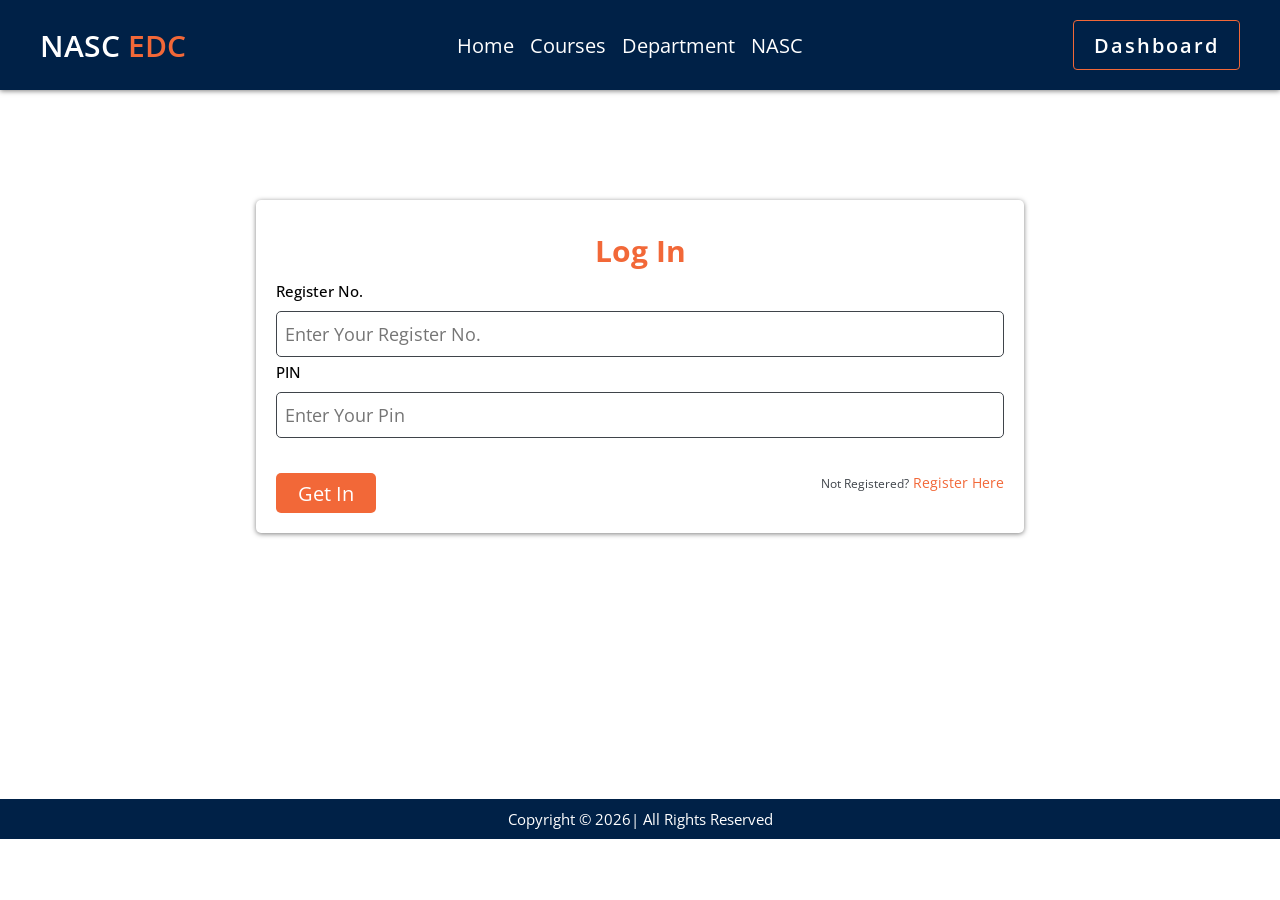
==== dashboard.html @ e79b32bd "front done" ====
<!DOCTYPE html>
<html lang="en">

<head>
    <meta charset="UTF-8">
    <meta http-equiv="X-UA-Compatible" content="IE=edge">
    <meta name="viewport" content="width=device-width, initial-scale=1.0">
    <title>Nehru Arts And Science College - EDC</title>
    <!-- custom css file -->
    <link rel="stylesheet" href="./assets/css/style.css">
    <!-- font awesome cdn -->
    <link rel="stylesheet" href="https://cdnjs.cloudflare.com/ajax/libs/font-awesome/5.15.4/css/all.min.css" />

</head>

<body>
    <!-- navbar section start -->
    <header class="header">
        <nav class="navbar">
            <a href="./index.html" class="logo">NASC <span>EDC</span></a>
            <button id="btn-toggler">
                <i class="fas fa-bars"></i>
            </button>
            <ul>
                <li><a href="./index.html">Home</a></li>
                <li><a target="_blank" href="https://www.nehrucolleges.net/all-courses.php">Courses</a></li>
                <li><a target="_blank" href="https://www.nehrucolleges.net/">Department</a></li>
                <li><a target="_blank" href="https://www.nehrucolleges.net/">NASC</a></li>
                <li id="dashboard"><a href="./dashboard.html">Dashboard</a></li>

            </ul>
            <div class="dashboard-btn">
                <a class="btn-main" href="">Dashboard</a>
            </div>
        </nav>

    </header>
    <!-- navbar section end -->
    <!-- form section start -->
    <section class="login-form active">
        <div class="form-container">
            <h3>Log In</h3>
            <form>
                <div class="form-controller">
                    <label for="registerNo">Register No.</label>
                    <input type="text" required id="registerNo" placeholder="Enter Your Register No." value="">
                </div>
                <div class="form-controller">
                    <label for="password">PIN</label>
                    <input type="password" required id="password" placeholder="Enter Your Pin" value="">
                </div>
               
                <input type="button" class="login-btn" id="login-btn" value="Get In">
                <p>Not registered?<a href="./index.html"> register here</a></p>
            </form>
        </div>
    </section>
    <!-- form section end -->

    <!-- user details section start -->
    <section class="user-details">
        <div class="form-container">
            <h3>Profile</h3>
            <form>
                <div class="form-controller">
                    <label>Register No.</label>
                    <input type="text" id="registerNo" value="">
                </div>
                <div class="form-controller">
                    <label>Name</label>
                    <input type="text" id="name" value="">
                </div>
                <div class="form-controller">
                    <label>email</label>
                    <input type="text" id="email" value="">
                </div>
                <div class="form-controller">
                    <label>mobile</label>
                    <input type="text" id="mobile"  value="">
                </div>
                <div class="form-controller">
                    <label>Department</label>
                    <input type="text" id="department" value="">
                </div>
                <div class="form-controller">
                    <label>Course</label>
                    <input type="text" id="course" value="">
                </div>
               <a href="./dashboard.html" class="btn-logout">Log out</a>
            </form>
        </div>
    </section>
    <!-- user details section end -->

    <footer>
        <p>copyright &copy; <span id="footerDate"></span>| All Rights Reserved</p>
    </footer>

    <!-- custom js file -->
    <script src="./assets/js/custom.js"></script>
    <script>
            // dashboard form section start
                const loginForm = document.querySelector('.login-form');
                const userDetails = document.querySelector('.user-details');

                document.querySelector('#login-btn').addEventListener('click', () => {
                    loginForm.classList.remove('active');
                    userDetails.classList.add('active');
                });
            
    </script>
</body>

</html>
---- assets/css/style.css ----
@import url("https://fonts.googleapis.com/css2?family=Open+Sans:wght@300;400;500;600;700&display=swap");
:root {
  --primary-color:#002147;
  --orange:#F26838;
  --text-primary:#333333;
  --text-secondary:#3f444a;
  --white:#ffffff;
  --black:#000000;
  --box-shadow:0 .1rem .5rem rgba(0,0,0,0.5);
}
::-webkit-scrollbar{
  width: .5rem;
}
::-webkit-scrollbar-track{
  background: transparent;
}
::-webkit-scrollbar-thumb{
  width: 100%;
  background-color: var(--primary-color);
  border-radius: .5rem;
}

* {
  margin: 0;
  padding: 0;
  box-sizing: border-box;
  font-family: "Open Sans", sans-serif;
  text-decoration: none!important;
  border: none;
  outline: none;
  overflow-x: hidden;
  text-transform: capitalize;
  /* transition:all .2s linear; */
}

html {
  font-size: 62.5%;
  scroll-behavior: smooth;    
  /* scroll-padding-top: 100rem;   */
}
body{
  position: relative;
}
/* common css start */
a{
  color:var(--white)!important;
  font-size: 2rem;
}
.btn-main{
  border: 1px solid var(--orange);
  height: 5rem;
  padding: .5rem 2rem;
  border-radius: .4rem;
  display: inline-block;
  display: flex;
  justify-content: center;
  align-items: center;
  flex-wrap: wrap;
  font-weight: 600;
  letter-spacing: .2rem;
  text-align: center;
  margin: 0 auto;
}
.btn-main i{
  padding-left: 1rem;
}


.btn-main:hover{
  background-color: var(--white);
  color: var(--orange)!important;
  border-color: transparent;
  box-shadow: var(--box-shadow);
}
h1,h2,h3,h4,h5{
  color: var(--text-primary);
}
p{
  color: var(--text-secondary);
}
/* common css end */



/* navigation menu */
.navbar {
 display: flex;
 align-items: center;
 justify-content: space-between;
 padding: 1.5rem 4rem;
 background-color:var(--primary-color);
 color: #fff;
 position: fixed;
 top: 0;
 left: 0;
 right: 0;
 box-shadow: var(--box-shadow);
 z-index: 1000;
 min-height: 10vh;
}


.navbar .logo{
  font-size: 3rem;
  font-weight: 600;
}
.navbar .logo span{
  color: var(--orange);
}

.navbar ul{
    display: flex;
    gap: 2;
    transition: all .2s linear;
}
.navbar li{
  padding: .5rem .8rem;
}
.navbar li#dashboard{
  display: none;
}
.navbar li#dashboard a{
    color: var(--orange)!important;
}
.navbar li:hover a{
  color: var(--orange)!important;
  transition:0.3s ease;
}
.navbar #btn-toggler{
  padding: .5rem 1rem;
  border-radius: .5rem;
  display: flex;
  justify-content: center;
  align-items: center;
  display: none;
}
.navbar #btn-toggler i{
  font-size: 2.5rem;
  color: var(--orange);
  transition: all .3s ease;
}
.navbar #btn-toggler i.fa-times{
  transform: rotate(-90deg);
}
.navbar.active ul{
  height: 100%;
  margin-top: 4rem;
  clip-path: polygon(0 0, 100% 0, 100% 100%, 0 100%); 

}
/* navbar section end */

/* banner section start */
.banner{
  margin-top: 7rem;
  width: 100%;
  height: 89vh;
  background-image: linear-gradient(to top right,rgba(0,38,78,0.5),rgba(0,38,78,0.5)),url('../images/nasc-image.jpg');
  background-repeat: no-repeat;
  background-position: top;
  display: flex;
  justify-content: center;
  align-items: center;
  text-align: center;
  padding: 0 .5rem;
}

.banner h3{
  font-size: 2.1rem;
  color: rgb(253, 253, 253);
  letter-spacing: .2rem;
  text-transform: uppercase;
}
.banner h1{
  font-size: 4rem;
  color: var(--white);
  letter-spacing: .5rem;
  font-weight: 700;
  text-shadow: 0 2px 5px #333333;
  margin: 1.5rem 0;
  text-transform: uppercase;
}
.banner p{
  font-size: 2rem;
  color: #fff;
}
.banner .hero-btn{
  margin-top: 2.5rem;
  width: 25rem;
  background-color: var(--white);
  color: var(--orange)!important;
  border-color: transparent;
  box-shadow: var(--box-shadow);

}
.banner .hero-btn:hover{
  border: 1px solid var(--orange);
  background: transparent;
  color: var(--white)!important;
}

/* register form code start */
.register-form{
  width: 100%;
  background: rgb(221, 219, 219);
}
.register-form h3{
  text-align: center;
  font-size: 3rem;
  padding: 3rem 0 1.5rem;
}
.register-form span{
  color: var(--orange);
}
.register-form .form-container{
  width: 60%;
  margin: 2rem auto;
  box-shadow: var(--box-shadow);
  padding: 2rem 3rem;
  border-radius: .8rem;
  background: var(--white);
}
.form-container h3{
  color: var(--orange);
  padding: .5rem 0;
}
.form-container .form-controller{
  width: 100%;
  
}

.form-container .form-controller label{
  font-size: 1.5rem;
  font-weight: 500;
}
.form-container .form-controller input,.form-container .form-controller select{
  width: 100%;
  border: 1px solid var(--text-secondary);
  margin-top: 1rem;
  border-radius: .5rem;
  padding: 1rem .8rem;
  font-size: 1.8rem;
  background: transparent;
}
.form-container input[type='submit'],.form-container input[type='button']{
  width: 10rem;
  height: 4rem;
  border-radius: .5rem;
  color: var(--white);
  background: var(--orange);
  margin-top: 3rem;
  font-size: 2rem;
  float: left;
  margin-right: .5rem;
}
.form-container #submit-btn.disabled{
  pointer-events: none;
  background-color: #d68469;
}
.form-container #final-submit-btn{
  display: none;
}
.form-container #final-submit-btn.active{
  display: block;
}


/* register form code end */

/* confirm dialog section start */

.dialog{
  position: fixed;
  top:0;
  left: 0;
  right: 0;
  bottom: 0;
  width: 100%;
  height: 100vh;
  z-index: 1001;
  background-color: rgba(0,0,0,0.5);
  display: flex;
  justify-content: center;
  align-items: center;
  transform: scale(0);
  transition: all .2s linear;
}
.dialog.active{
  transform: scale(1);
}
.dialog .dialog-content{
  background: var(--white);
  padding: 3rem 4rem;
  border-radius: .5rem;
  text-align: center;
}
.dialog .dialog-content i{
  color: var(--orange);
}
.dialog .dialog-content h3{
  margin: 1rem 0;
  letter-spacing: .2rem;
  font-size: 1.5rem;
}
.dialog .dialog-content p{
  font-size: 1.2rem;
}

.dialog .dialog-content a{
  display: inline-block;
  color: var(--orange)!important;
  border: 1px solid var(--orange);
  padding: .5rem 1.5rem;
  margin-top: 1rem;
}
.dialog .dialog-content a:hover{
  color: var(--black)!important;
  background-color: var(--white);
  border: transparent;
}

/* confirm dialog section end */

/* footer section start */
footer{
  width: 100%;
  background: var(--primary-color);
  text-align: center;
  padding: 1rem 0;
}
footer p{
  color: var(--white);
  font-size: 1.5rem;
}
/* dashboard page style start */
.login-form{  
  width: 100%;
  position: absolute;
  transform: translateX(-100%);
  transition: all .5s linear;
}
.login-form.active{
  transform: translateX(0%);
}
.login-form .form-container{
  width: 60%;
  margin: 20rem auto 2rem;
  box-shadow: var(--box-shadow);
  padding: 2rem 2rem 2rem;
  border-radius: .5rem;
}
.login-form .form-controller{
  margin-bottom: .5rem;
}
.login-form  h3{
  text-align: center;
  font-size: 3rem;
  padding: 1rem 0;
}

.login-form p{
  float: right;
  margin-top: 3rem;
  font-size: 1.2rem;
}
.login-form p a{
  color: var(--orange)!important;
  font-size: 1.4rem;
}
/* user details form section start */
.user-details{
  transform: translateX(100%);
  transition: all .5s linear;
}
.user-details.active{
  transform: translateX(0%);
}
.user-details .form-container{
  width: 60%;
  margin: 15rem auto 2rem;
  box-shadow: var(--box-shadow);
  padding: 2rem 2rem 2rem;
  border-radius: .5rem;
}
.user-details  h3{
  text-align: center;
  font-size: 3rem;
  padding: 1rem 0;
}
.user-details .btn-logout{
  color: var(--text-primary)!important;
  display: inline-block;
  border: 1px solid var(--orange)!important;
  padding: 1rem 2rem;
  margin-top: 2rem;
  border-radius: .3rem;
}
.user-details .btn-logout:hover{
  background-color: var(--white)!important;
  color: var(--orange)!important;
  box-shadow: var(--box-shadow);
}

/* user details form section end */


/* dashboard page style end */



/* media query section */

@media(max-width:990px){
  html{
    font-size: 55%;
  }
}

@media(max-width:768px){
  html{
    font-size: 50%;
  }
  .navbar{
    flex-direction: column;
    padding: 1.5rem 2rem;
  }
  .navbar #btn-toggler{
    position: absolute;
    right: 15px;
  }
  .navbar .logo{
    width: 100%;
  }
  .navbar ul{
    flex-direction: column;
    width: 100%;
    height: 0;
    clip-path: polygon(0 0, 100% 0, 100% 0, 0 0);
  }
  .navbar li{
    border-top: 1px solid var(--text-secondary);
    padding: 1rem 0;
    text-align: center;
    
  }
  .navbar #btn-toggler{
    display: block;
  }

  .navbar .dashboard-btn{
    display: none;
  }
  /* banner section start */
  .banner{
    background-position: left;
  }
  /* form section start */
  .register-form .form-container,.login-form .form-container,.user-details .form-container{
    width: 80%;
  }
  .navbar li#dashboard{
  display: block;
}
}

@media(max-width:425px){
  .login-form p{
    float: left;
    width: 100%;
    margin-top: 2rem;
  }
}
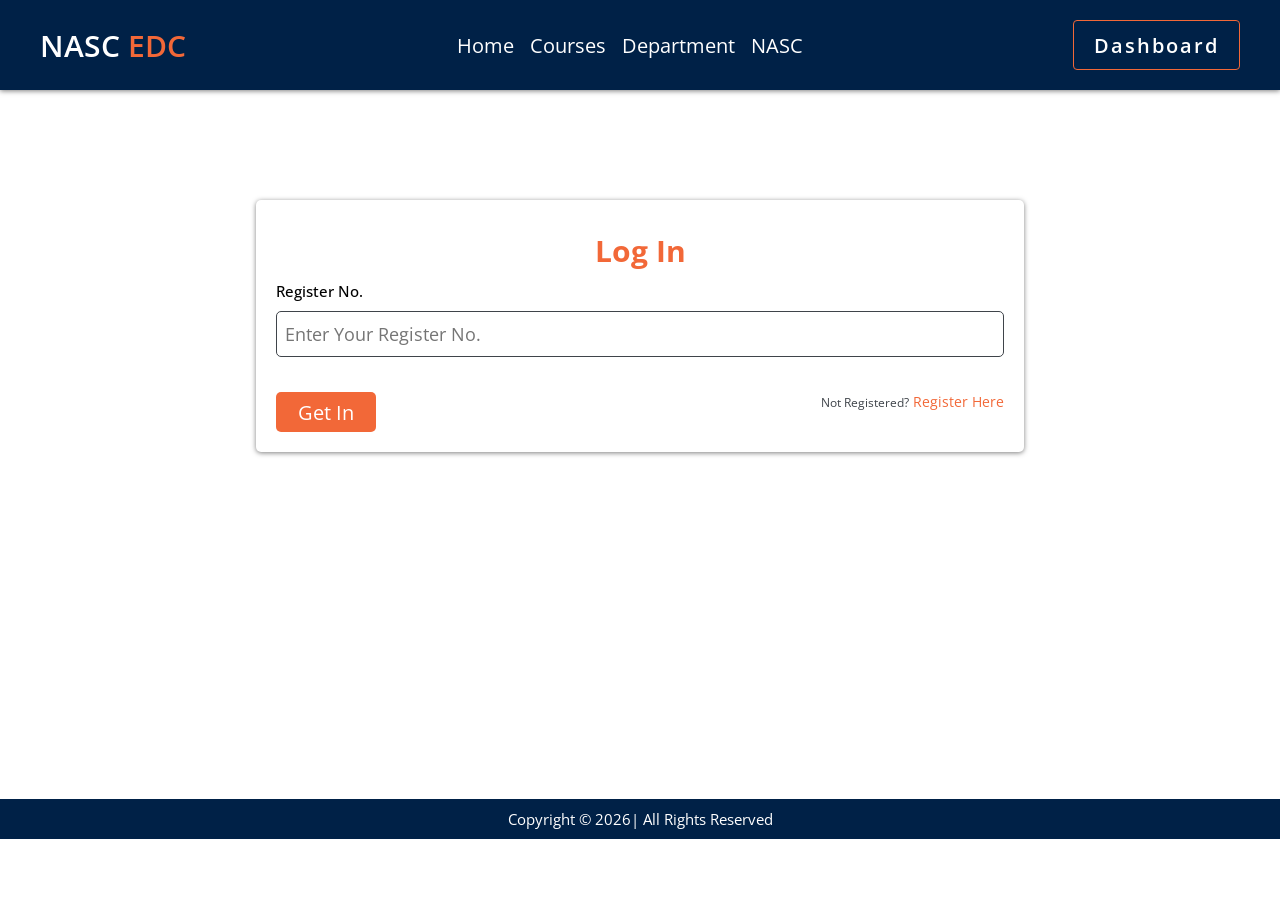
==== commit 69d60b9d: "all changes done" ====
--- a/dashboard.html
+++ b/dashboard.html
@@ -45,11 +45,11 @@
                     <label for="registerNo">Register No.</label>
                     <input type="text" required id="registerNo" placeholder="Enter Your Register No." value="">
                 </div>
-                <div class="form-controller">
+                <!-- <div class="form-controller">
                     <label for="password">PIN</label>
                     <input type="password" required id="password" placeholder="Enter Your Pin" value="">
-                </div>
-               
+                </div> -->
+
                 <input type="button" class="login-btn" id="login-btn" value="Get In">
                 <p>Not registered?<a href="./index.html"> register here</a></p>
             </form>
@@ -76,7 +76,7 @@
                 </div>
                 <div class="form-controller">
                     <label>mobile</label>
-                    <input type="text" id="mobile"  value="">
+                    <input type="text" id="mobile" value="">
                 </div>
                 <div class="form-controller">
                     <label>Department</label>
@@ -86,7 +86,7 @@
                     <label>Course</label>
                     <input type="text" id="course" value="">
                 </div>
-               <a href="./dashboard.html" class="btn-logout">Log out</a>
+                <a href="./dashboard.html" class="btn-logout">Log out</a>
             </form>
         </div>
     </section>
@@ -99,15 +99,15 @@
     <!-- custom js file -->
     <script src="./assets/js/custom.js"></script>
     <script>
-            // dashboard form section start
-                const loginForm = document.querySelector('.login-form');
-                const userDetails = document.querySelector('.user-details');
+        // dashboard form section start
+        const loginForm = document.querySelector('.login-form');
+        const userDetails = document.querySelector('.user-details');
 
-                document.querySelector('#login-btn').addEventListener('click', () => {
-                    loginForm.classList.remove('active');
-                    userDetails.classList.add('active');
-                });
-            
+        document.querySelector('#login-btn').addEventListener('click', () => {
+            loginForm.classList.remove('active');
+            userDetails.classList.add('active');
+        });
+
     </script>
 </body>
 
--- a/assets/css/style.css
+++ b/assets/css/style.css
@@ -30,18 +30,18 @@
   outline: none;
   overflow-x: hidden;
   text-transform: capitalize;
-  /* transition:all .2s linear; */
 }
 
 html {
   font-size: 62.5%;
   scroll-behavior: smooth;    
-  /* scroll-padding-top: 100rem;   */
 }
 body{
   position: relative;
 }
+
 /* common css start */
+
 a{
   color:var(--white)!important;
   font-size: 2rem;
@@ -60,18 +60,19 @@
   letter-spacing: .2rem;
   text-align: center;
   margin: 0 auto;
+  transition: all .2s linear;
 }
 .btn-main i{
   padding-left: 1rem;
 }
 
-
 .btn-main:hover{
   background-color: var(--white);
   color: var(--orange)!important;
   border-color: transparent;
   box-shadow: var(--box-shadow);
 }
+
 h1,h2,h3,h4,h5{
   color: var(--text-primary);
 }
@@ -79,7 +80,6 @@
   color: var(--text-secondary);
 }
 /* common css end */
-
 
 
 /* navigation menu */
@@ -116,6 +116,9 @@
 .navbar li{
   padding: .5rem .8rem;
 }
+.navbar li.active a{
+  color: var(--orange)!important;
+}
 .navbar li#dashboard{
   display: none;
 }
@@ -252,6 +255,7 @@
   font-size: 2rem;
   float: left;
   margin-right: .5rem;
+  cursor: pointer;
 }
 .form-container #submit-btn.disabled{
   pointer-events: none;
@@ -263,7 +267,6 @@
 .form-container #final-submit-btn.active{
   display: block;
 }
-
 
 /* register form code end */
 
@@ -332,6 +335,9 @@
   color: var(--white);
   font-size: 1.5rem;
 }
+
+/* footer section end */
+
 /* dashboard page style start */
 .login-form{  
   width: 100%;
@@ -367,7 +373,9 @@
   color: var(--orange)!important;
   font-size: 1.4rem;
 }
+
 /* user details form section start */
+
 .user-details{
   transform: translateX(100%);
   transition: all .5s linear;
@@ -403,9 +411,38 @@
 
 /* user details form section end */
 
-
 /* dashboard page style end */
 
+/* department pages css start */
+
+.department-list{
+  background: #dde2e8;
+  width: 100%;
+  padding: 2rem 5rem;
+}
+.department-list h1{
+  text-align: center;
+  font-size: 3rem;
+  padding: 2rem 0;
+}
+.department-list h1 span{
+  color: var(--orange);
+}
+.department-list .all-list ul{
+  display: flex;
+  flex-wrap: wrap;
+  margin-top: 3.5rem;
+}
+.department-list .all-list li{
+  font-size: 1.5rem;
+  font-weight: 500;
+  margin: 1rem 3.5rem 2rem;
+
+}
+.department-list .all-list li i{
+  padding-right: .5rem;
+}
+/* departmetn page css end */
 
 
 /* media query section */
@@ -443,6 +480,9 @@
     text-align: center;
     
   }
+  .navbar li#dashboard{
+  display: block;
+  }
   .navbar #btn-toggler{
     display: block;
   }
@@ -458,9 +498,10 @@
   .register-form .form-container,.login-form .form-container,.user-details .form-container{
     width: 80%;
   }
-  .navbar li#dashboard{
-  display: block;
-}
+  .department-list .all-list ul{
+    justify-content: center;
+  } 
+  
 }
 
 @media(max-width:425px){
@@ -469,4 +510,20 @@
     width: 100%;
     margin-top: 2rem;
   }
-}
+  .banner h3{
+    font-size: 1.8rem;
+  }
+  .banner h1{
+    font-size: 3rem;
+    letter-spacing: .3rem;
+  }
+  .banner p{
+    font-size: 1.8rem;
+    letter-spacing: .1rem;
+  }
+
+  .department-list{
+    padding: 2rem 1.5rem;
+  }
+  
+}
